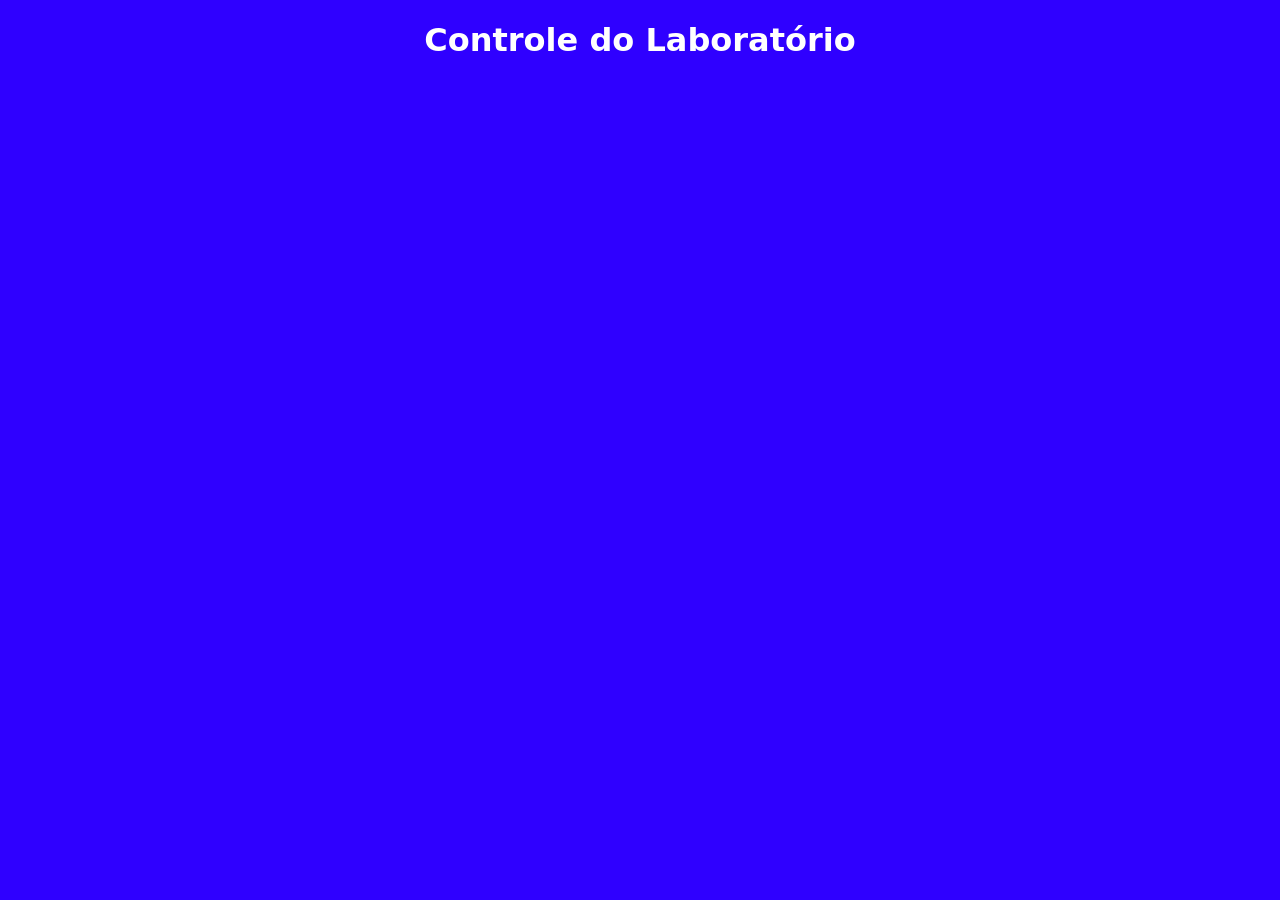
==== index.html @ ed88362d "Estilização do código com Css" ====
<!DOCTYPE html>
<html lang="pt-br">

<head>
    <meta charset="UTF-8">
    <meta name="viewport" content="width=device-width, initial-scale=1.0">
    <title>Document</title>
    <link rel="stylesheet" href="style.css">
</head>

<body>
    <h1> Controle do Laboratório</h1>
</body>

</html>
---- style.css ----
h1 {
    color: rgb(255, 255, 255);
    text-align: center;
    font-family: system-ui, -apple-system, BlinkMacSystemFont, 'Segoe UI', Roboto, Oxygen, Ubuntu, Cantarell, 'Open Sans', 'Helvetica Neue', sans-serif;
}

body {
    background-color: rgb(47, 0, 255);
}
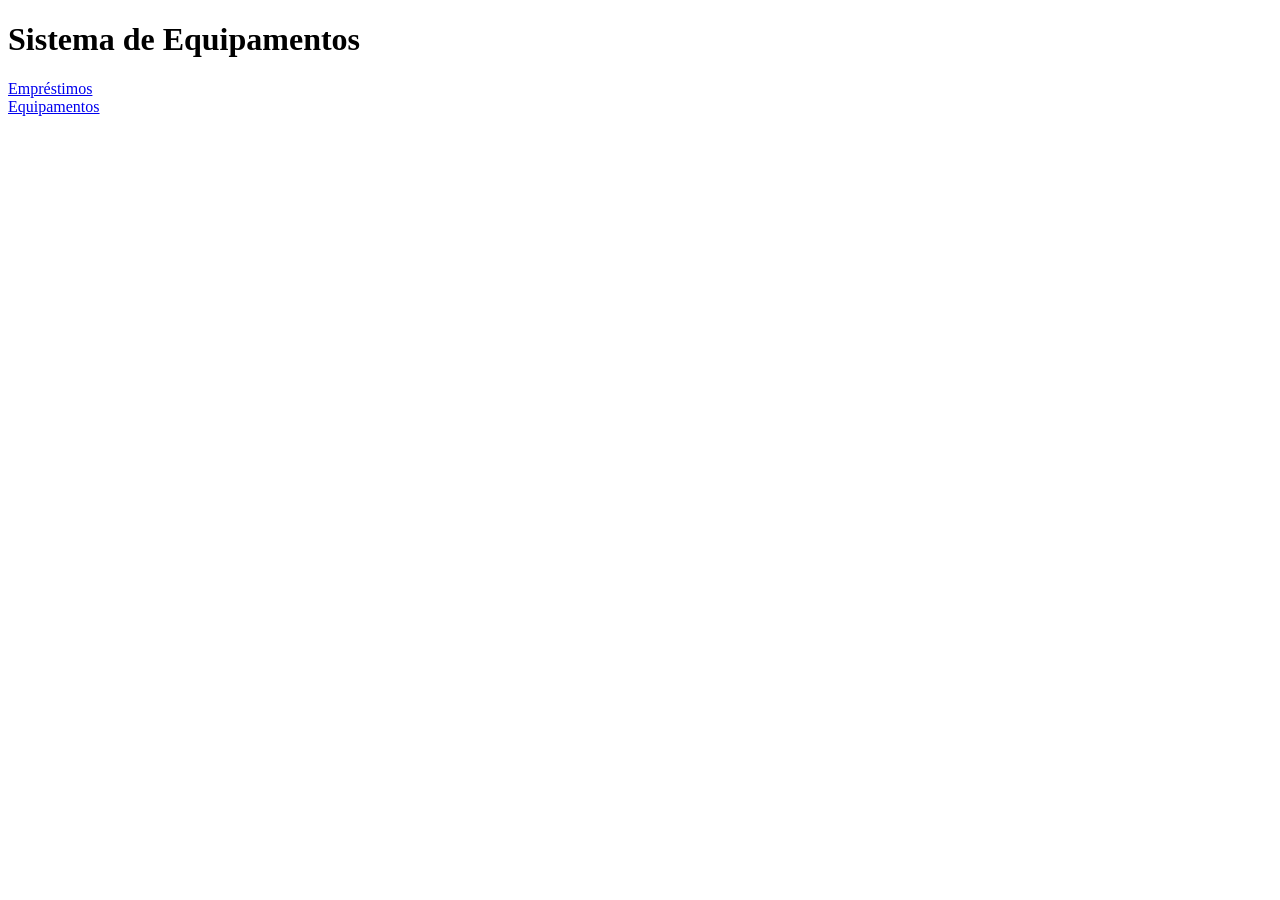
==== commit 8fc8b090: "index" ====
--- a/index.html
+++ b/index.html
@@ -1,15 +1,15 @@
 <!DOCTYPE html>
-<html lang="pt-br">
-
+<html lang="pt-BR">
 <head>
     <meta charset="UTF-8">
-    <meta name="viewport" content="width=device-width, initial-scale=1.0">
-    <title>Document</title>
-    <link rel="stylesheet" href="style.css">
+    <title>Página Principal</title>
 </head>
+<body>
 
-<body>
-    <h1> Controle do Laboratório</h1>
+<h1>Sistema de Equipamentos</h1>
+
+<a href="emprestimos.html">Empréstimos</a><br>
+<a href="equipamentos.html">Equipamentos</a>
+
 </body>
-
-</html>+</html>
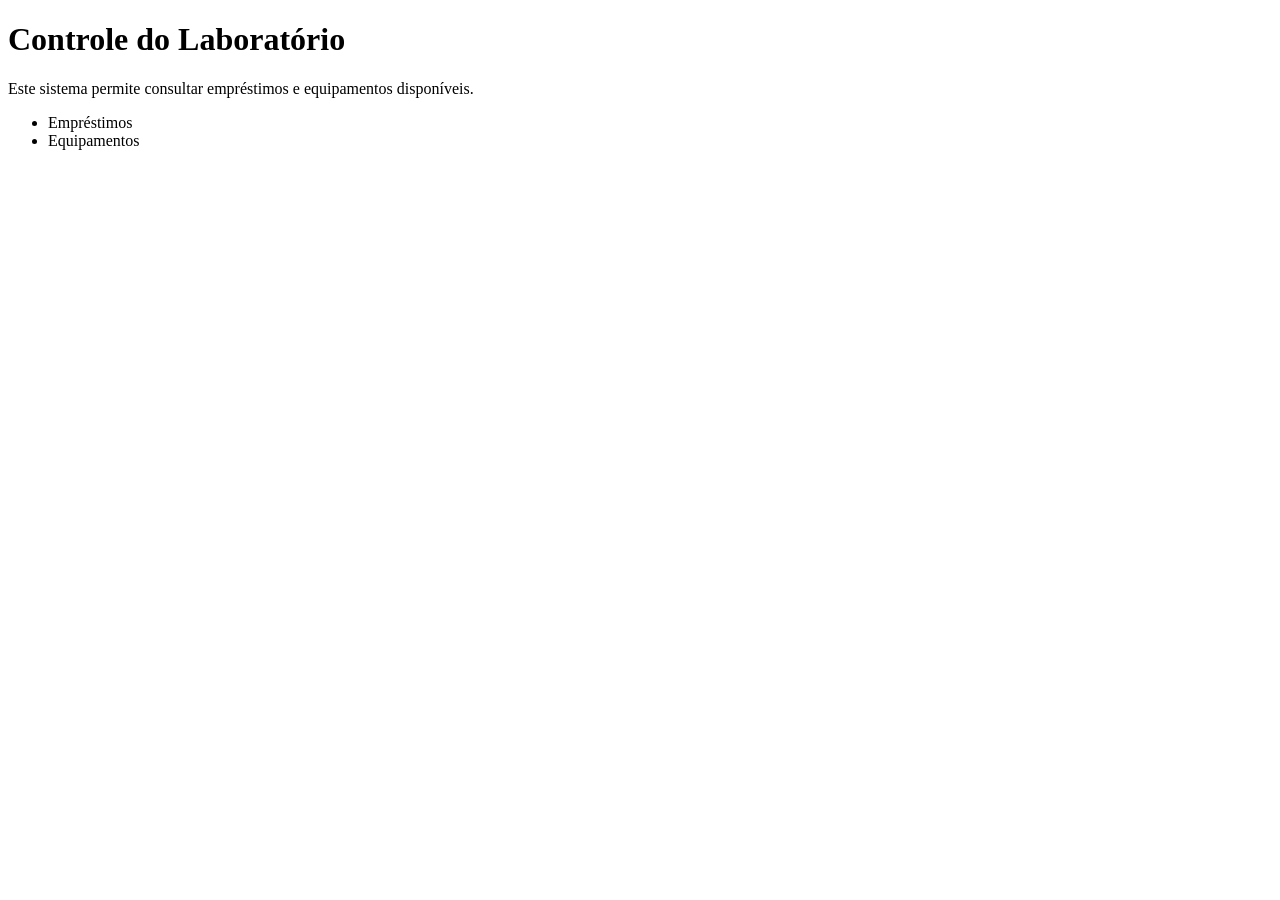
==== commit 64fccab5: "IndexNovo" ====
--- a/index.html
+++ b/index.html
@@ -1,15 +1,18 @@
 <!DOCTYPE html>
-<html lang="pt-BR">
+<html lang="pt-br">
 <head>
     <meta charset="UTF-8">
-    <title>Página Principal</title>
+    <meta name="viewport" content="width=device-width, initial-scale=1.0">
+    <title>Document</title>
 </head>
 <body>
+    <h1> Controle do Laboratório</h1>
 
-<h1>Sistema de Equipamentos</h1>
-
-<a href="emprestimos.html">Empréstimos</a><br>
-<a href="equipamentos.html">Equipamentos</a>
-
+    <p>Este sistema permite consultar empréstimos e equipamentos disponíveis.</p> 
+    
+    <ul> 
+        <li>Empréstimos</li> 
+        <li>Equipamentos</li> 
+    </ul>
 </body>
 </html>
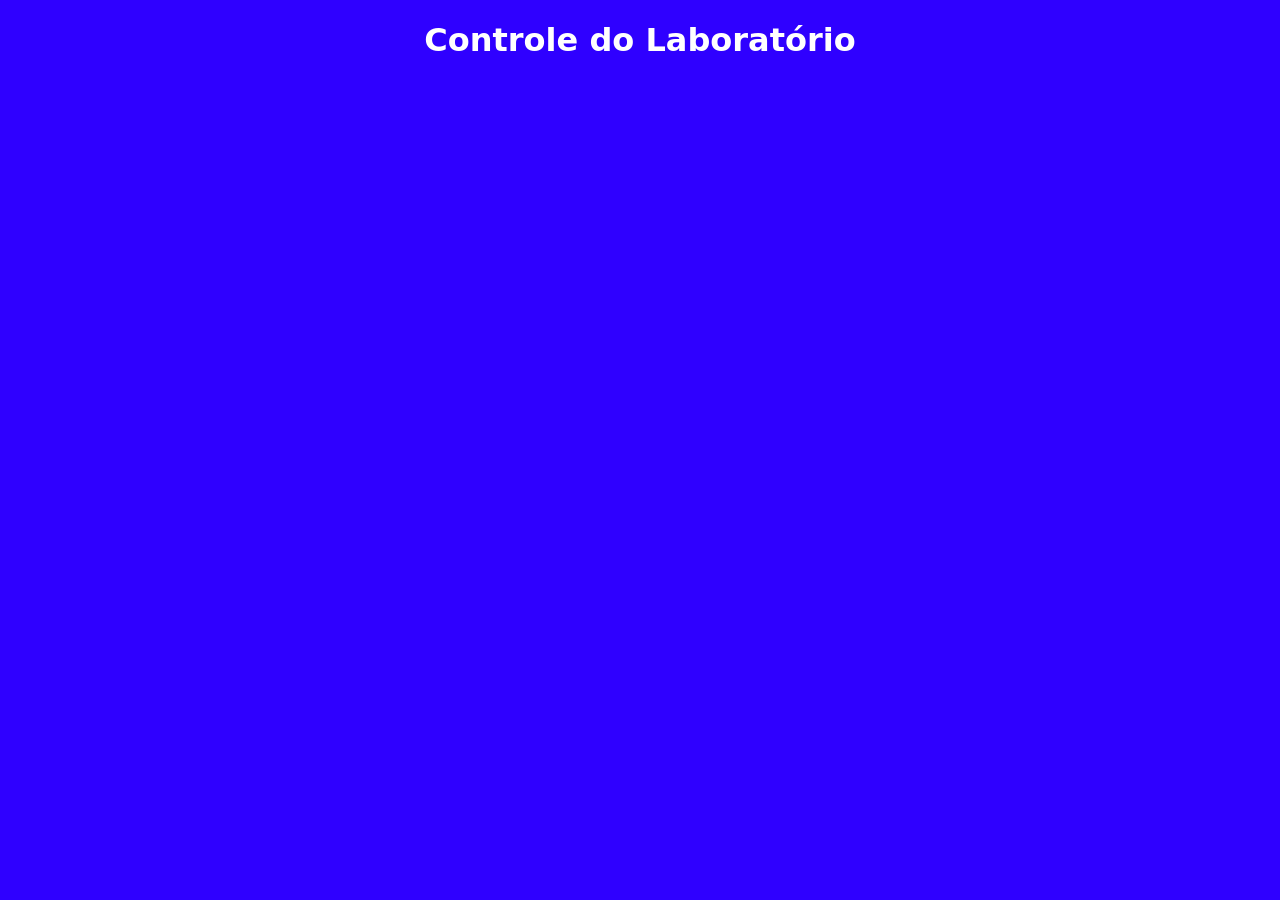
==== commit ebc72f21: "Merge ed88362d6e6294b3253cff5178315fbecaf2b02a into 468e580a294e1c0a205ed2a06a548a165f785881" ====
--- a/index.html
+++ b/index.html
@@ -1,18 +1,15 @@
 <!DOCTYPE html>
 <html lang="pt-br">
+
 <head>
     <meta charset="UTF-8">
     <meta name="viewport" content="width=device-width, initial-scale=1.0">
     <title>Document</title>
+    <link rel="stylesheet" href="style.css">
 </head>
+
 <body>
     <h1> Controle do Laboratório</h1>
+</body>
 
-    <p>Este sistema permite consultar empréstimos e equipamentos disponíveis.</p> 
-    
-    <ul> 
-        <li>Empréstimos</li> 
-        <li>Equipamentos</li> 
-    </ul>
-</body>
-</html>
+</html>
--- a/style.css
+++ b/style.css
@@ -0,0 +1,9 @@
+h1 {
+    color: rgb(255, 255, 255);
+    text-align: center;
+    font-family: system-ui, -apple-system, BlinkMacSystemFont, 'Segoe UI', Roboto, Oxygen, Ubuntu, Cantarell, 'Open Sans', 'Helvetica Neue', sans-serif;
+}
+
+body {
+    background-color: rgb(47, 0, 255);
+}
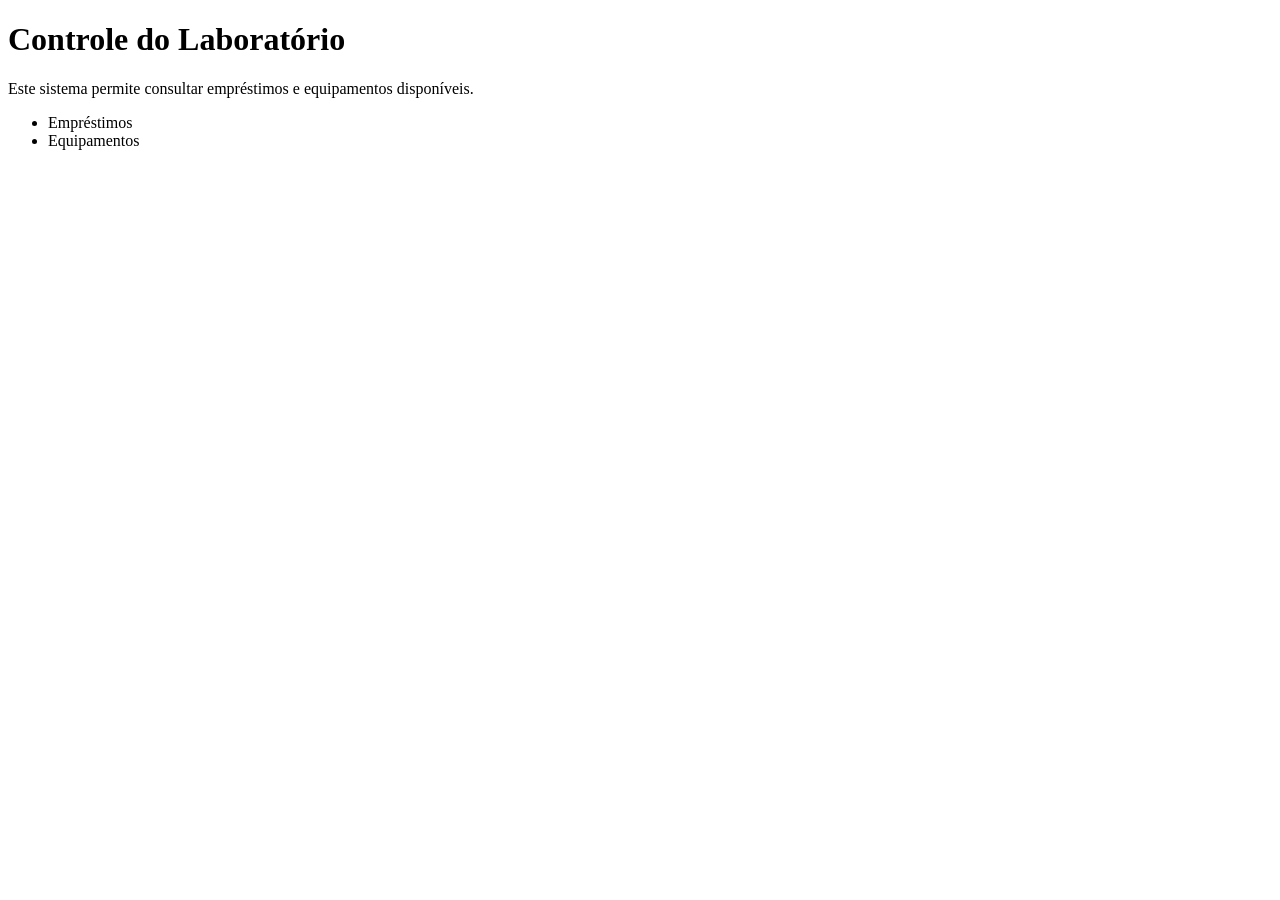
==== commit a1f2f1c1: "Merge 64fccab549929a81d990bb9123fb507c65aafee4 into 468e580a294e1c0a205ed2a06a548a165f785881" ====
--- a/index.html
+++ b/index.html
@@ -1,15 +1,18 @@
 <!DOCTYPE html>
 <html lang="pt-br">
-
 <head>
     <meta charset="UTF-8">
     <meta name="viewport" content="width=device-width, initial-scale=1.0">
     <title>Document</title>
-    <link rel="stylesheet" href="style.css">
 </head>
-
 <body>
     <h1> Controle do Laboratório</h1>
+
+    <p>Este sistema permite consultar empréstimos e equipamentos disponíveis.</p> 
+    
+    <ul> 
+        <li>Empréstimos</li> 
+        <li>Equipamentos</li> 
+    </ul>
 </body>
-
-</html>+</html>
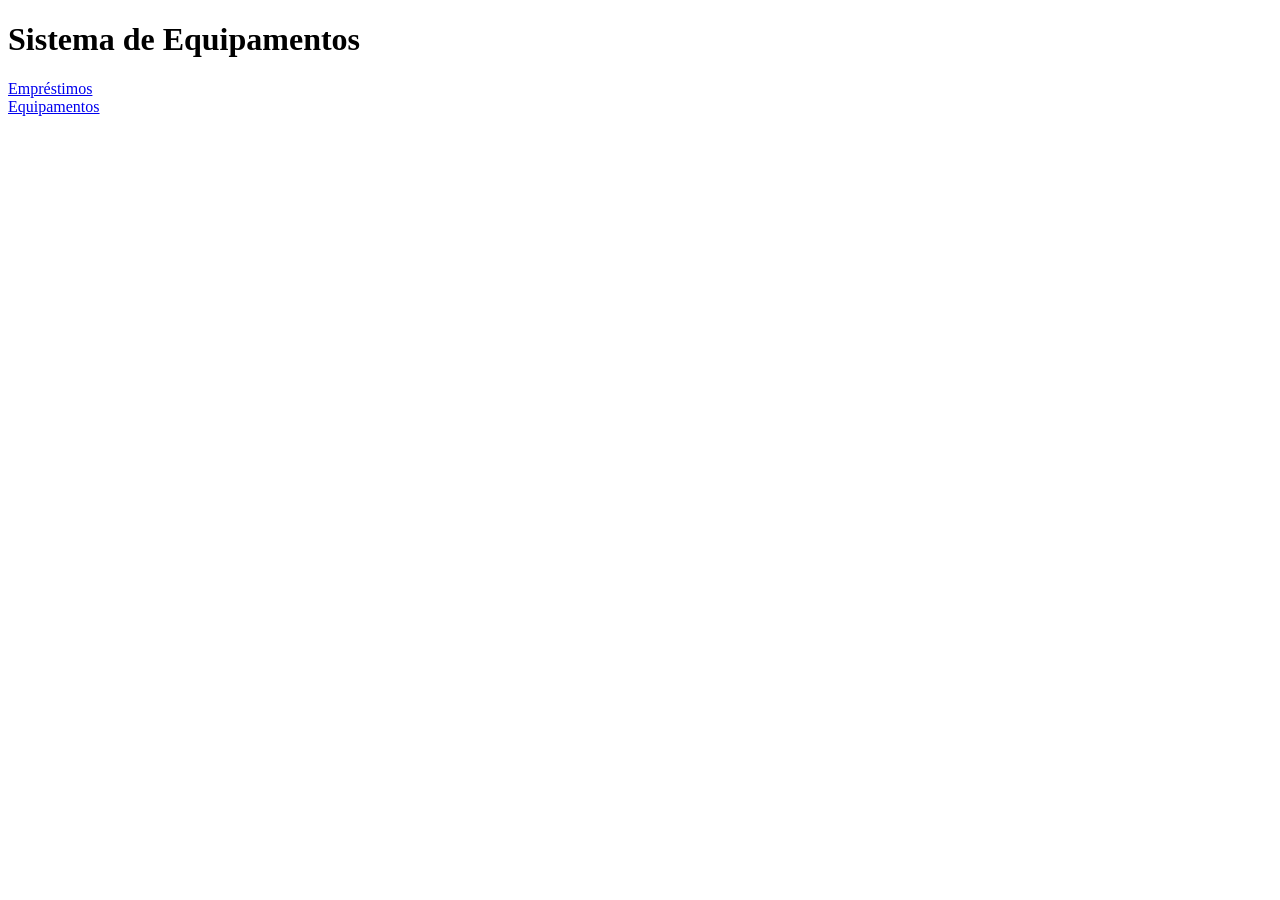
==== commit 7ad530e0: "Merge 8fc8b090c5233d2233fa23f33b47a220a6d49467 into 468e580a294e1c0a205ed2a06a548a165f785881" ====
--- a/index.html
+++ b/index.html
@@ -1,18 +1,15 @@
 <!DOCTYPE html>
-<html lang="pt-br">
+<html lang="pt-BR">
 <head>
     <meta charset="UTF-8">
-    <meta name="viewport" content="width=device-width, initial-scale=1.0">
-    <title>Document</title>
+    <title>Página Principal</title>
 </head>
 <body>
-    <h1> Controle do Laboratório</h1>
 
-    <p>Este sistema permite consultar empréstimos e equipamentos disponíveis.</p> 
-    
-    <ul> 
-        <li>Empréstimos</li> 
-        <li>Equipamentos</li> 
-    </ul>
+<h1>Sistema de Equipamentos</h1>
+
+<a href="emprestimos.html">Empréstimos</a><br>
+<a href="equipamentos.html">Equipamentos</a>
+
 </body>
 </html>
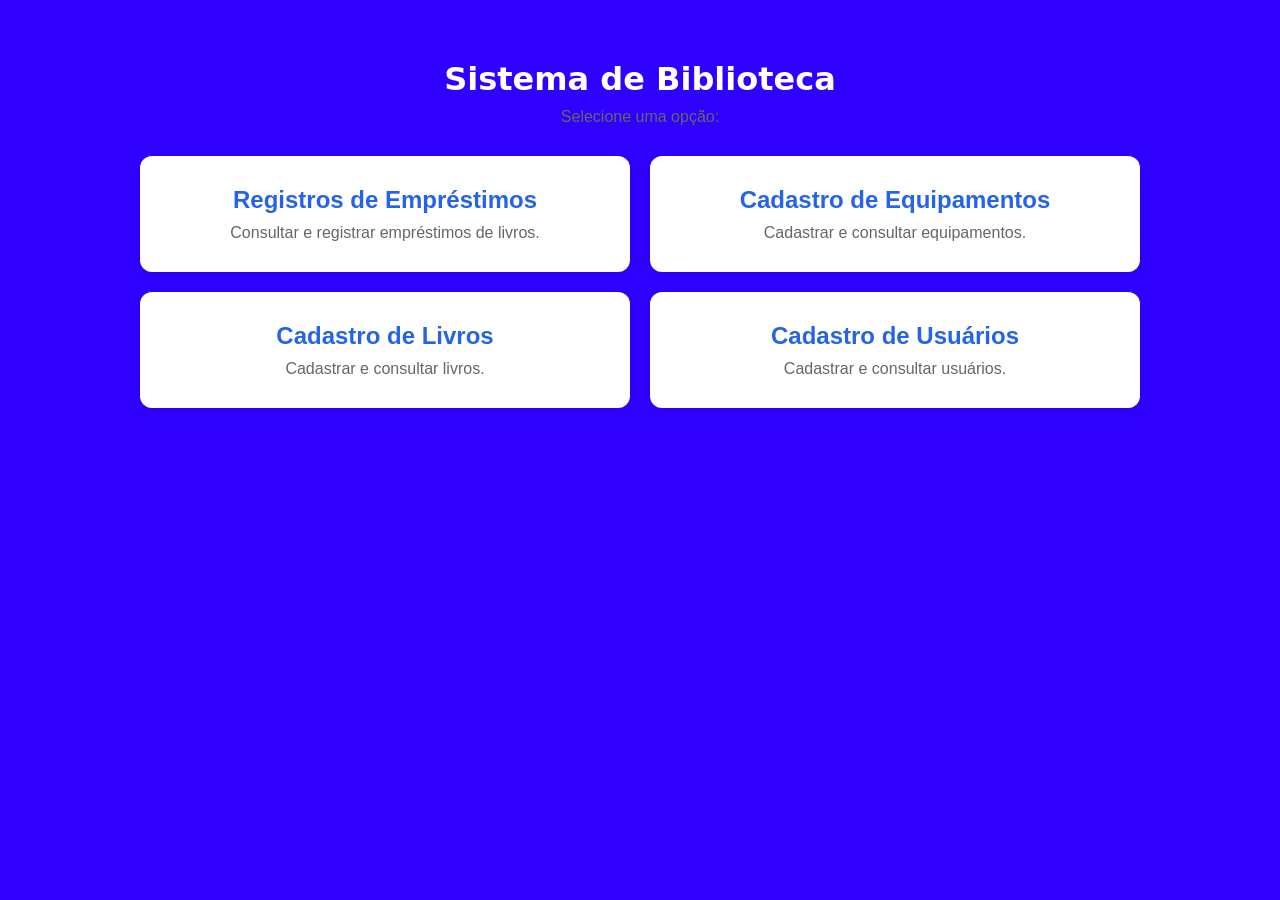
==== commit e9800f3d: "adição da branch index" ====
--- a/index.html
+++ b/index.html
@@ -1,15 +1,60 @@
 <!DOCTYPE html>
-<html lang="pt-BR">
+<html lang="pt-br">
 <head>
     <meta charset="UTF-8">
-    <title>Página Principal</title>
+    <meta name="viewport" content="width=device-width, initial-scale=1.0">
+    <title>Document</title>
+    <link rel="stylesheet" href="index.css">
 </head>
 <body>
+    <!DOCTYPE html>
+<html lang="pt-BR">
 
-<h1>Sistema de Equipamentos</h1>
+<head>
+    <meta charset="UTF-8">
+    <meta name="viewport" content="width=device-width, initial-scale=1.0">
 
-<a href="emprestimos.html">Empréstimos</a><br>
-<a href="equipamentos.html">Equipamentos</a>
+    <title>Sistema de Biblioteca</title>
+
+    <link rel="stylesheet" href="style.css">
+</head>
+
+<body>
+
+    <div class="container">
+
+        <h1>Sistema de Biblioteca</h1>
+
+        <p>Selecione uma opção:</p>
+
+        <div class="menu">
+
+            <a href="emprestimos.html" class="card">
+                <h2>Registros de Empréstimos</h2>
+                <p>Consultar e registrar empréstimos de livros.</p>
+            </a>
+
+            <a href="equipamentos.html" class="card">
+                <h2>Cadastro de Equipamentos</h2>
+                <p>Cadastrar e consultar equipamentos.</p>
+            </a>
+
+            <a href="livros.html" class="card">
+                <h2>Cadastro de Livros</h2>
+                <p>Cadastrar e consultar livros.</p>
+            </a>
+
+            <a href="usuarios.html" class="card">
+                <h2>Cadastro de Usuários</h2>
+                <p>Cadastrar e consultar usuários.</p>
+            </a>
+
+        </div>
+
+    </div>
 
 </body>
+
 </html>
+</body>
+</html>
--- a/index.css
+++ b/index.css
@@ -0,0 +1,69 @@
+* {
+    margin: 0;
+    padding: 0;
+    box-sizing: border-box;
+}
+
+body {
+    font-family: Arial, sans-serif;
+    background-color: #f4f6f8;
+}
+
+.container {
+    width: 90%;
+    max-width: 1000px;
+    margin: 60px auto;
+    text-align: center;
+}
+
+h1 {
+    color: #1f2937;
+    margin-bottom: 10px;
+}
+
+.container > p {
+    color: #666;
+    margin-bottom: 30px;
+}
+
+.menu {
+    display: grid;
+    grid-template-columns: 1fr 1fr;
+    gap: 20px;
+}
+
+.card {
+    background-color: white;
+    padding: 30px;
+
+    border-radius: 12px;
+
+    text-decoration: none;
+    color: #333;
+
+    box-shadow: 0 3px 10px rgba(0, 0, 0, 0.1);
+
+    transition: 0.3s;
+}
+
+.card:hover {
+    transform: translateY(-5px);
+    box-shadow: 0 6px 15px rgba(0, 0, 0, 0.15);
+}
+
+.card h2 {
+    color: #2563eb;
+    margin-bottom: 10px;
+}
+
+.card p {
+    color: #666;
+}
+
+@media (max-width: 700px) {
+
+    .menu {
+        grid-template-columns: 1fr;
+    }
+
+}
--- a/style.css
+++ b/style.css
@@ -0,0 +1,9 @@
+h1 {
+    color: rgb(255, 255, 255);
+    text-align: center;
+    font-family: system-ui, -apple-system, BlinkMacSystemFont, 'Segoe UI', Roboto, Oxygen, Ubuntu, Cantarell, 'Open Sans', 'Helvetica Neue', sans-serif;
+}
+
+body {
+    background-color: rgb(47, 0, 255);
+}
